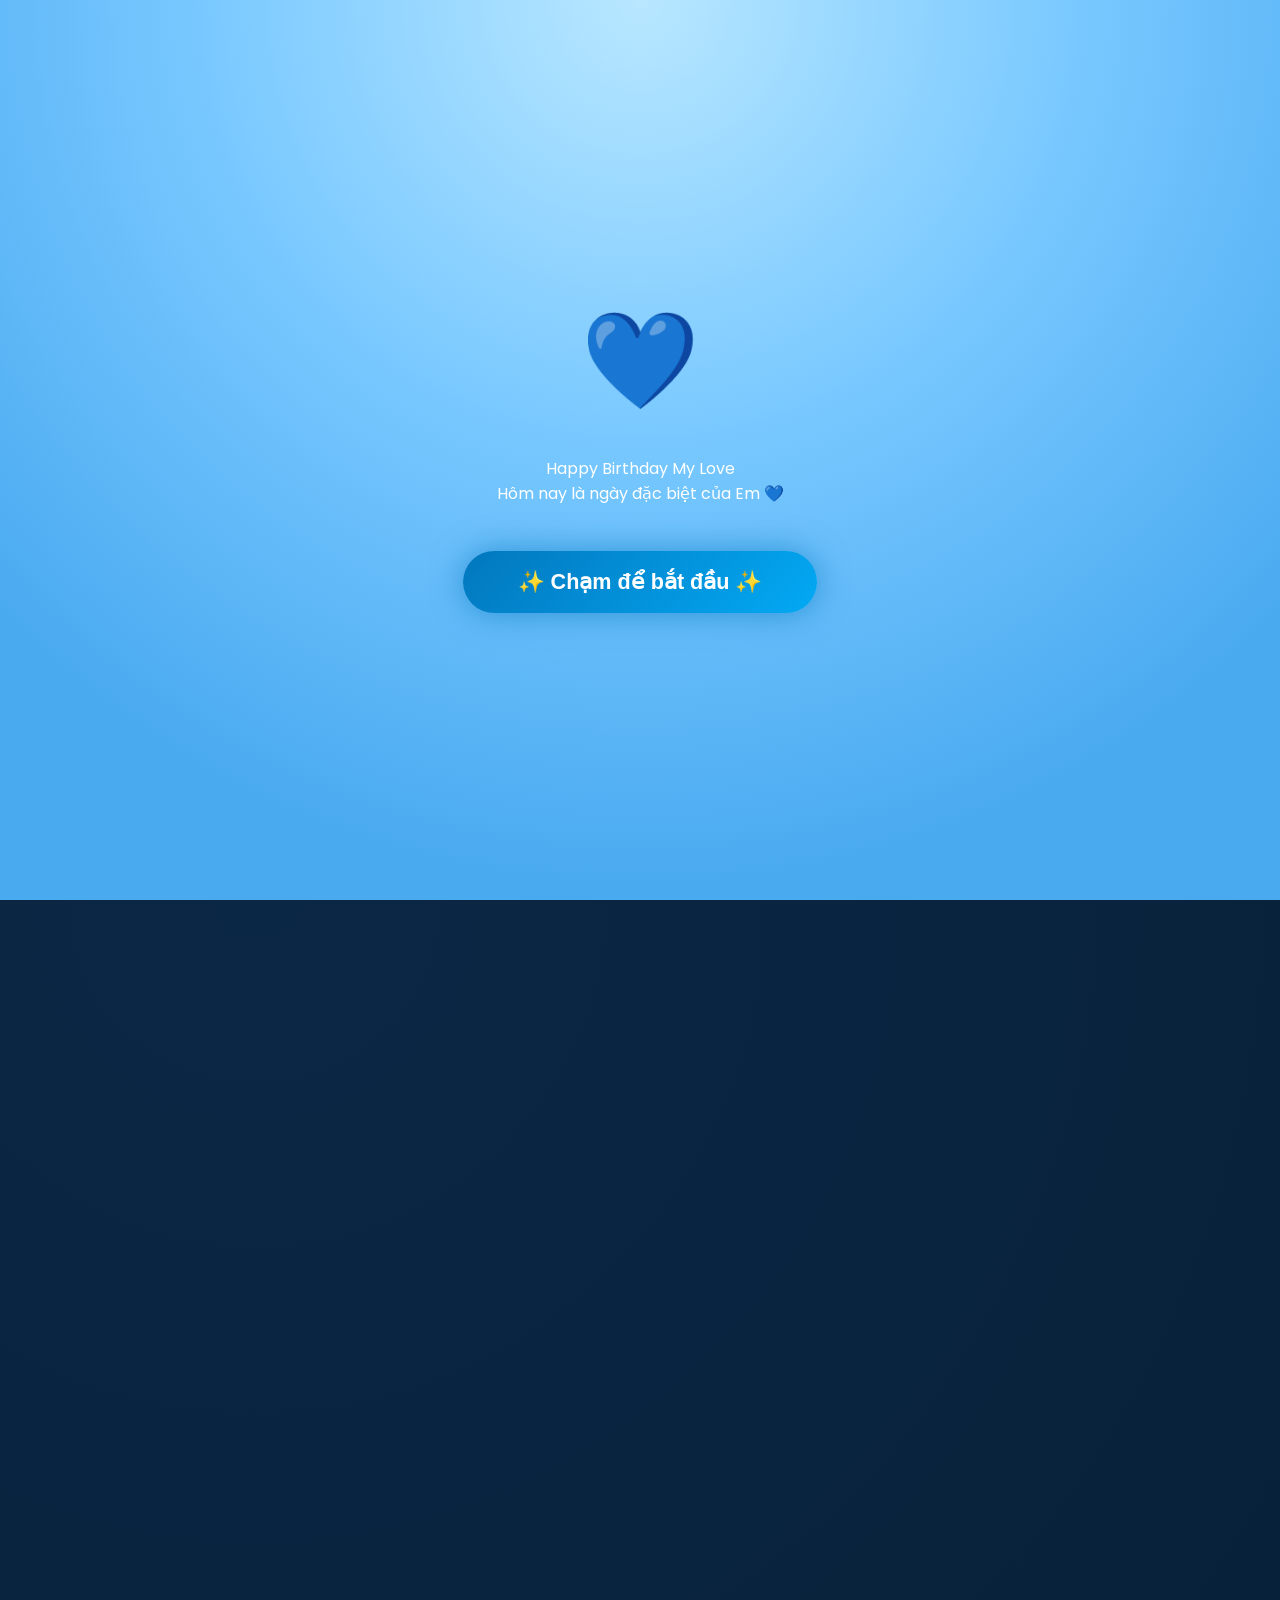
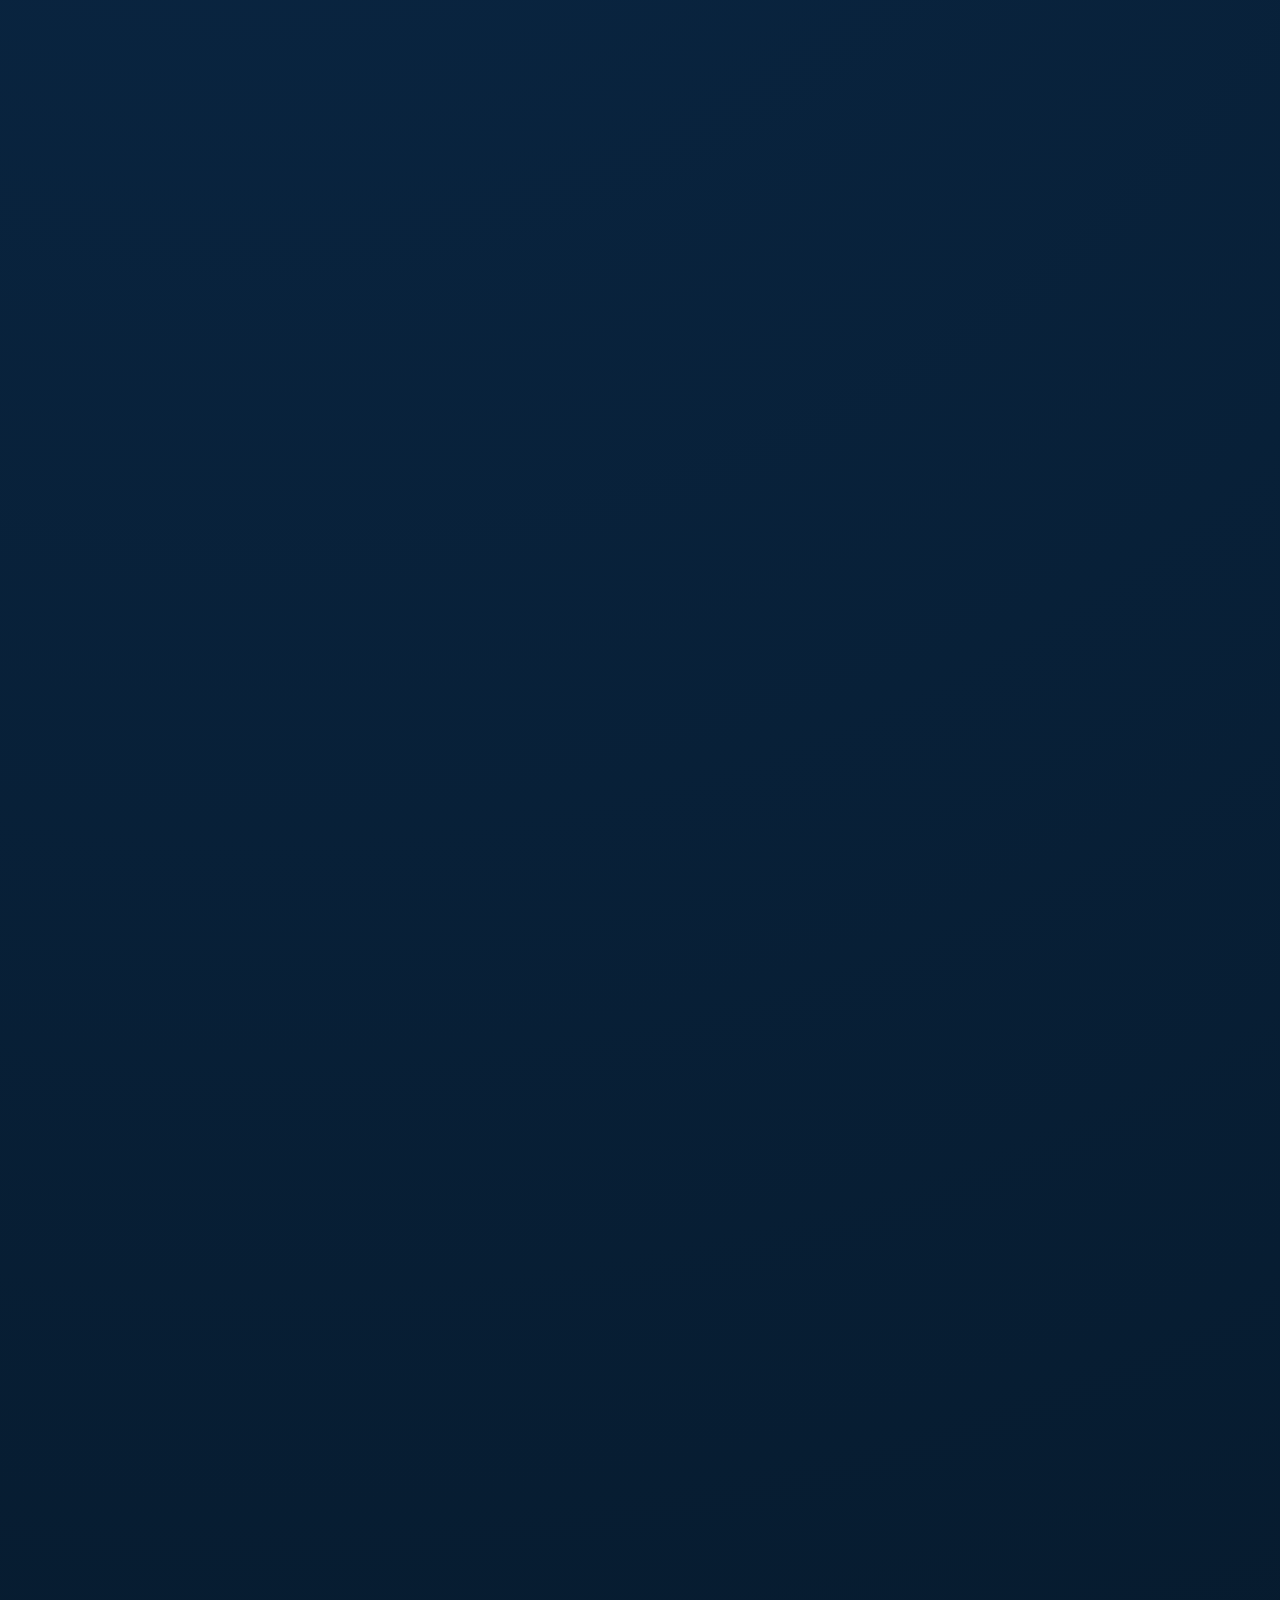
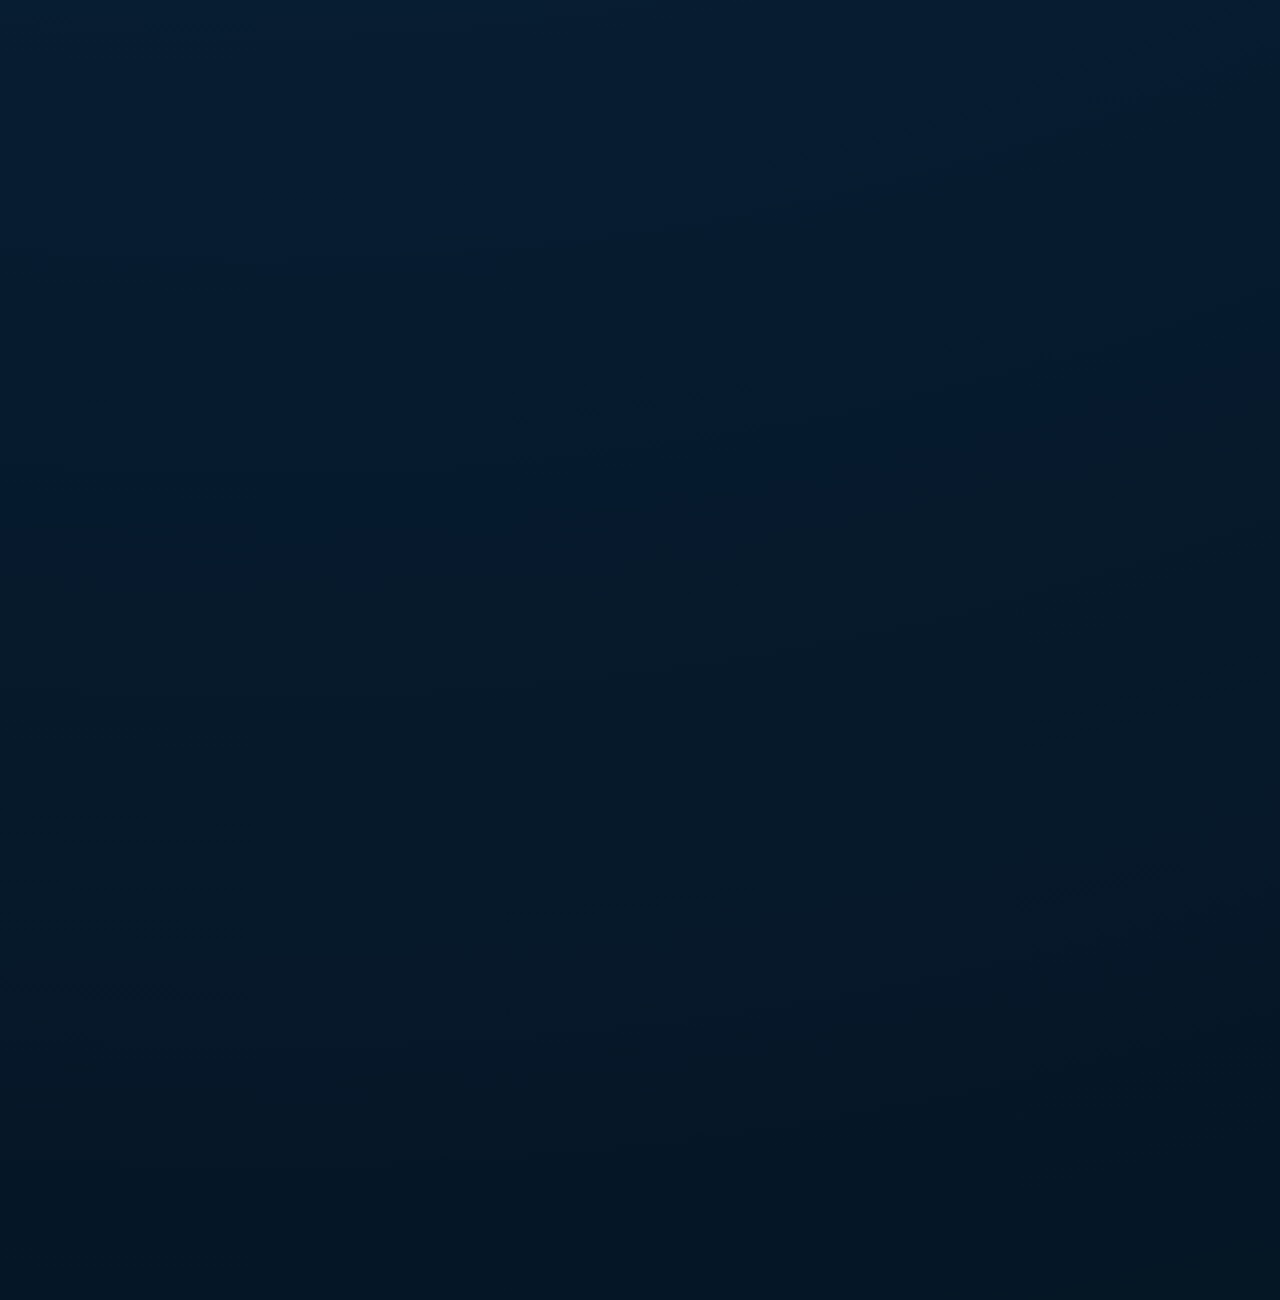
==== index.html @ 9cd71870 "test" ====
<!DOCTYPE html>
<html lang="vi">
<head>
    <meta charset="UTF-8" />
    <meta name="viewport" content="width=device-width, initial-scale=1.0" />
    <title>Happy Birthday My Love 💙</title>

    <!-- FONT -->
    <link href="https://fonts.googleapis.com/css2?family=Playfair+Display:wght@600;700&family=Poppins:wght@300;400;600&display=swap" rel="stylesheet">

    <!-- CSS -->
    <link rel="stylesheet" href="style.css" />

</head>
<body>

    <!-- HEART RAIN ANIMATION -->
    <div class="heart-rain"></div>

    <!-- MUSIC -->
    <audio id="bgMusic" loop>
        <source src="media/vid.mp4" type="audio/mp3">
    </audio>

    <!-- VIDEO POPUP -->
    <div id="videoPopup" class="video-popup hidden">
        <div class="popup-content scale-in">
            <span class="close-btn" onclick="closeVideo()">✖</span>
            <video id="popupVideo" controls class="popup-video">
                <source src="media/vid.mp4" type="video/mp4">
            </video>
        </div>
    </div>

    <!-- INTRO SCREEN -->
    <div id="intro" class="intro-container">

        <div class="intro-stars"></div>

        <div class="intro-heart floating">💙</div>

        <div class="intro-title neon">
            Happy Birthday  
            <span>My Love</span>
        </div>

        <div class="intro-subtitle fade-in-late">
    Hôm nay là ngày đặc biệt của Em 💙
</div>

        <button class="start-btn glow-big" onclick="startExperience()">
            ✨ Chạm để bắt đầu ✨
        </button>
    </div>

    <!-- MAIN CONTENT -->
    <div id="main-content" class="hidden">

        <!-- LETTER SECTION -->
        <section id="letter-section" class="section">
            <h2 class="section-title underline">💌 Lời gửi đến Em 💌</h2>

            <p class="section-desc">
                Một món quà nhỏ xíu… nhưng chứa đầy yêu thương dành cho em 💙
            </p>

            <div class="envelope-container" onclick="openEnvelope()">
                <div class="envelope-3d bounce" id="envelope">
                    <div class="envelope-body">
                        <div class="envelope-flap"></div>
                        <div class="letter-paper">
                            <div class="letter-heart">💕</div>
                            <div class="letter-text">
                                <strong>Em yêu của anh,</strong><br><br>
                                Em là món quà tuyệt vời nhất của cuộc đời anh.<br>
                                Chúc em một ngày sinh nhật ngọt ngào,<br>
                                tràn ngập hạnh phúc và những điều đẹp nhất.<br>
                                Chúc em đắc tài, đắc lộc, đắc bình an.<br><br>
                                <em>Mãi yêu em,</em><br>
                                <strong>Anh 💙</strong>
                            </div>
                        </div>
                    </div>
                </div>
                <div class="click-instruction pulse" id="clickInst">
                    👆 Chạm để mở thư 👆
                </div>
            </div>
        </section>

        <!-- PHOTO GALLERY -->
        <section id="gallery-section" class="section">
            <h2 class="section-title underline">💙 Những Khoảnh Khắc Của Chúng Ta 💙</h2>

            <p class="section-desc">Những kỷ niệm đẹp nhất… đều có em ở trong đó 💙</p>

            <div class="gallery-3d">
                <div class="gallery-track">
                    <div class="photo-card pop"><img src="images/1.jpg"></div>
                    <div class="photo-card pop"><img src="images/2.jpg"></div>
                    <div class="photo-card pop"><img src="images/3.jpg"></div>
                    <div class="photo-card pop"><img src="images/4.jpg"></div>
                    <div class="photo-card pop"><img src="images/44.jpg"></div>
                    <div class="photo-card pop"><img src="images/6.jpg"></div>
                    <div class="photo-card pop"><img src="images/7.jpg"></div>
                    <div class="photo-card pop"><img src="images/8.jpg"></div>
                    <div class="photo-card pop"><img src="images/9.jpg"></div>
                    <div class="photo-card pop"><img src="images/10.jpg"></div>
                    <div class="photo-card pop"><img src="images/11.jpg"></div>
                    <div class="photo-card pop"><img src="images/12.jpg"></div>
                    <div class="photo-card pop"><img src="images/13.jpg"></div>
                    <div class="photo-card pop"><img src="images/14.jpg"></div>
                    <div class="photo-card pop"><img src="images/144.jpg"></div>
                    <div class="photo-card pop"><img src="images/16.jpg"></div>
                    <div class="photo-card pop"><img src="images/17.jpg"></div>
                </div>
            </div>
        </section>

        <!-- VIDEO BUTTON -->
        <section id="video-section" class="section">
            <h2 class="section-title underline">🎬 Một Điều Đặc Biệt</h2>

            <p class="section-desc">
                Anh có điều này muốn gửi cho em…
            </p>

            <button class="video-btn glow-big" onclick="openVideo()">
                🎬 Xem Video 🎬
            </button>
        </section>

        <!-- GIFT BOX -->
        <section id="gift-section" class="section">
            <h2 class="section-title underline">🎁 Món Quà Dành Riêng Cho Em 🎁</h2>

            <p class="section-desc">Bấm thử xem điều bất ngờ chờ em là gì nhé 💙</p>

            <div class="gift-box wiggle" id="giftBox" onclick="openGift()">
                <div class="box-lid"></div>
                <div class="box-body"></div>
                <div class="ribbon"></div>
            </div>
            <div class="gift-message fade-in" id="giftMessage">
                🎉 Chúc Em Sinh Nhật Vui Vẻ 💙
            </div>
        </section>

        <!-- FIREWORKS -->
        <section id="fireworks-section" class="section fireworks-padding">
            <canvas id="fireworksCanvas"></canvas>
            <div class="final-message fade-in">
                <h1 class="glow-text">You Are My Everything 💙</h1>
            </div>
        </section>

    </div>

<script src="script.js"></script>

</body>
</html>
---- style.css ----
/* -----------------------------------------------------------
   RESET + BASE
----------------------------------------------------------- */
* {
    margin: 0;
    padding: 0;
    box-sizing: border-box;
}

body {
    background: #061A2D;
    font-family: 'Poppins', sans-serif;
    color: #fff;
    overflow-x: hidden;

    background-image: radial-gradient(circle at 20% 20%, #0a2745, #051625);
}

/* Glow lung linh */
.glow {
    animation: glowPulse 3s infinite alternate;
}
@keyframes glowPulse {
    0% { filter: drop-shadow(0 0 8px #4FC3F7); }
    100% { filter: drop-shadow(0 0 30px #E3F2FD); }
}

/* -----------------------------------------------------------
   INTRO SECTION
----------------------------------------------------------- */
.intro-container {
    position: fixed;
    inset: 0;

    background: radial-gradient(circle at top, #b8e7ff, #78c8ff, #4aaaf0 80%);
    display: flex;
    flex-direction: column;
    align-items: center;
    justify-content: center;

    z-index: 9999;

    transition: opacity 1.3s ease, transform 1s ease;
}
.intro-container.hidden {
    opacity: 0;
    transform: scale(1.12);
    pointer-events: none;
}

/* Icon trái tim bay nhịp mạnh hơn */
.intro-heart {
    font-size: 95px;
    animation: heartBeat 2.5s infinite ease-in-out;
    margin-bottom: 25px;
}
@keyframes heartBeat {
    0%,100% { transform: scale(1); filter: drop-shadow(0 0 10px #0288d1); }
    50% { transform: scale(1.3); filter: drop-shadow(0 0 30px #81d4fa); }
}

/* Text cao cấp + bóng mềm */
.intro-text {
    font-family: 'Playfair Display', serif;
    font-size: 3.8em;
    color: #004d7a;
    text-align: center;

    text-shadow: 0 0 25px rgba(255,255,255,0.8);
    animation: fadeInUp 1.8s ease both;
}
.intro-text span {
    font-size: 1.35em;
}

/* Nút bắt đầu nâng cấp */
.start-btn {
    margin-top: 45px;
    padding: 18px 55px;
    font-size: 1.35em;
    font-weight: 600;

    border: none;
    border-radius: 50px;
    color: #fff;

    background: linear-gradient(135deg, #0277BD, #03A9F4);
    cursor: pointer;

    box-shadow: 0 0 32px rgba(2,119,189,0.6);
    transition: transform 0.35s ease, box-shadow 0.3s ease;
}
.start-btn:hover {
    transform: scale(1.15);
    box-shadow: 0 0 50px rgba(3,169,244,0.9);
}

/* Fade In Up */
@keyframes fadeInUp {
    from { opacity: 0; transform: translateY(35px); }
    to { opacity: 1; transform: translateY(0); }
}

/* Main content fade */
#main-content {
    opacity: 0;
    transition: opacity 1.4s ease;
}
#main-content.show {
    opacity: 1;
}

/* -----------------------------------------------------------
   SECTION
----------------------------------------------------------- */
.section {
    min-height: 100vh;
    padding: 90px 25px;

    display: flex;
    flex-direction: column;
    align-items: center;
    justify-content: center;

    position: relative;
}

/* Title đẹp hơn */
.section-title {
    font-size: 3em;
    font-family: 'Playfair Display', serif;
    margin-bottom: 50px;
    text-align: center;

    color: #ffffff;
    text-shadow: 0 0 22px rgba(187, 222, 251, 0.9),
                 0 0 45px rgba(144, 202, 249, 0.7);
}

/* -----------------------------------------------------------
   LETTER SECTION — nâng cấp 3D + bóng đổ
----------------------------------------------------------- */
#letter-section {
    background: linear-gradient(180deg,#B4E4FF,#89CFF0,#5DB3E8);
}

/* Container 3D */
.envelope-container {
    perspective: 2000px;
}

/* Hiệu ứng phong bì sang trọng */
.envelope-3d {
    width: 380px;
    height: 260px;

    position: relative;
    transform-style: preserve-3d;

    animation: floatUp 3.3s infinite ease-in-out;
    transition: transform 0.7s ease, filter .4s ease;
}
.envelope-3d:hover {
    transform: scale(1.07);
    filter: drop-shadow(0 0 40px #E1F5FE);
}

@keyframes floatUp {
    0%,100% { transform: translateY(0); }
    50% { transform: translateY(-22px); }
}

/* Phong thư nâng cấp ánh sáng */
.envelope-body {
    width: 100%;
    height: 100%;
    border-radius: 14px;

    background: linear-gradient(135deg, #039BE5, #0277BD);

    box-shadow: 0 22px 55px rgba(2,119,189,0.5),
                inset 0 0 25px rgba(255,255,255,0.25);
    position: relative;
    overflow: hidden;
}

/* Nắp thư */
.envelope-flap {
    width: 100%;
    height: 48%;
    background: linear-gradient(135deg,#01579B,#0277BD);

    clip-path: polygon(50% 0%, 100% 100%, 0% 100%);

    transform-origin: top;
    transition: transform 1.2s ease;
}

.envelope-3d.open .envelope-flap {
    transform: rotateX(-160deg);
}

/* Giấy thư trượt lên mượt hơn */
.letter-paper {
    width: 90%;
    background: white;
    border-radius: 14px;

    padding: 28px;

    position: absolute;
    top: 65%;
    left: 50%;
    transform: translateX(-50%) translateY(0);

    opacity: 0;

    box-shadow: 0 20px 55px rgba(0,0,0,0.25);

    transition: transform 1.35s ease, opacity 1.35s ease;
}

.envelope-3d.open .letter-paper {
    transform: translateX(-50%) translateY(-230px);
    opacity: 1;
}

/* Tim trong thư */
.letter-heart {
    font-size: 3em;
    text-align: center;
    animation: heartbeat 1.4s infinite;
}
@keyframes heartbeat {
    0%,100% { transform: scale(1); }
    40% { transform: scale(1.3); }
}

/* Text thư */
.letter-text {
    margin-top: 12px;
    font-size: 1.2em;
    color: #0277BD;
    text-align: center;

    line-height: 1.75;

    opacity: 0;
    animation: fadeText 1.1s ease forwards;
    animation-delay: 1.4s;
}

@keyframes fadeText {
    from { opacity: 0; transform: translateY(10px); }
    to { opacity: 1; transform: translateY(0); }
}

/* Chỉ dẫn nhấp */
.click-instruction {
    margin-top: 25px;
    font-size: 1.15em;
    color: #01579B;

    animation: bounce 2s infinite;
}

@keyframes bounce {
    0%,100% { transform: translateY(0); }
    50% { transform: translateY(-14px); }
}

/* -----------------------------------------------------------
   GALLERY SECTION
----------------------------------------------------------- */
#gallery-section {
    background: linear-gradient(180deg, #89CFF0, #0277BD);
}

/* Lưới hình 3D nâng cấp */
.gallery-3d {
    width: 95%;
    max-width: 1200px;

    display: grid;
    grid-template-columns: repeat(auto-fit, minmax(220px, 1fr));
    gap: 28px;
}

.photo-card {
    border-radius: 18px;
    overflow: hidden;

    transform: scale(1);
    transition: transform .4s ease, filter .4s ease;
    box-shadow: 0 10px 35px rgba(3,169,244,0.45);

    position: relative;
}

/* Ánh sáng trên ảnh */
.photo-card::after {
    content: "";
    position: absolute;
    inset: 0;
    background: linear-gradient(135deg, transparent, rgba(255,255,255,0.15));
    opacity: 0;
    transition: 0.4s;
}

.photo-card:hover::after {
    opacity: 1;
}

.photo-card:hover {
    transform: scale(1.12);
    filter: brightness(1.17);
}

.photo-card img {
    width: 100%;
    height: 100%;
    object-fit: cover;
}

/* -----------------------------------------------------------
   VIDEO BUTTON
----------------------------------------------------------- */
.video-btn {
    padding: 20px 55px;
    font-size: 1.45em;
    border: none;
    border-radius: 50px;

    background: linear-gradient(135deg,#01579B,#0288D1);
    color: #fff;

    cursor: pointer;

    box-shadow: 0 0 28px rgba(2,119,189,0.5);
    transition: transform 0.35s ease, box-shadow .3s ease;
}

.video-btn:hover {
    transform: scale(1.12);
    box-shadow: 0 0 45px rgba(3,169,244,0.85);
}

/* -----------------------------------------------------------
   VIDEO POPUP
----------------------------------------------------------- */
.video-popup {
    position: fixed;
    inset: 0;

    background: rgba(0,0,0,0.78);

    display: flex;
    align-items: center;
    justify-content: center;

    z-index: 2000;
    transition: opacity 0.4s ease;
}

.video-popup.hidden {
    opacity: 0;
    pointer-events: none;
}

.popup-content {
    position: relative;
}

.popup-video {
    width: 90vw;
    max-width: 650px;

    border-radius: 22px;
    box-shadow: 0 0 35px rgba(79,195,247,0.9);
}

.close-btn {
    position: absolute;
    top: -40px;
    right: 0;

    font-size: 38px;
    cursor: pointer;
}

/* -----------------------------------------------------------
   GIFT SECTION
----------------------------------------------------------- */
#gift-section {
    background: linear-gradient(180deg, #01579B, #0288D1);
}

/* Hộp quà 3D lung linh */
.gift-box {
    width: 330px;
    height: 330px;

    position: relative;
    cursor: pointer;

    transform-style: preserve-3d;
    transition: transform 0.5s ease, filter .4s ease;
}

.gift-box:hover {
    transform: scale(1.1) rotateY(8deg);
    filter: drop-shadow(0 0 45px #E1F5FE);
}

/* Thân hộp */
.box-body {
    width: 100%;
    height: 70%;

    background: linear-gradient(135deg,#0288D1,#81D4FA);
    border-radius: 14px;

    position: absolute;
    bottom: 0;

    box-shadow: 0 20px 50px rgba(2,119,189,0.4);
}

/* Nắp hộp */
.box-lid {
    width: 100%;
    height: 33%;
    background: linear-gradient(135deg,#0277BD,#01579B);

    border-radius: 14px;
    position: absolute;
    top: 0;

    transition: transform 1s ease, top 1s ease;
}

/* Khi mở */
.gift-box.opened .box-lid {
    transform: rotateX(-115deg);
    top: -130px;
}

/* Text quà */
.gift-message {
    margin-top: 30px;
    font-size: 1.7em;

    text-shadow: 0 0 25px #BBDEFB;

    opacity: 0;
    transform: translateY(18px);
    transition: opacity 1s ease, transform 1s ease;
}

.gift-message.show {
    opacity: 1;
    transform: translateY(0);
}

/* -----------------------------------------------------------
   FIREWORKS SECTION
----------------------------------------------------------- */
#fireworks-section {
    background: linear-gradient(180deg,#0d47a1,#01579b);
    position: relative;
}

#fireworksCanvas {
    position: absolute;
    inset: 0;
    width: 100%;
    height: 100%;
    z-index: 1;
}

.final-message {
    position: relative;
    z-index: 10;
    text-align: center;
}

.final-message h1 {
    font-family: 'Playfair Display', serif;
    font-size: 4em;

    text-shadow: 0 0 50px rgba(144,202,249,1);
    animation: fadeInUp 2s ease forwards;
}

/* -----------------------------------------------------------
   RESPONSIVE
----------------------------------------------------------- */
@media (max-width: 768px) {
    .intro-text { font-size: 2.8em; }
    .envelope-3d { width: 320px; height: 220px; }
    .final-message h1 { font-size: 3em; }
    .video-btn { padding: 16px 40px; }
}

@media (max-width: 480px) {
    .intro-text { font-size: 2.2em; }
    .start-btn { padding: 15px 35px; font-size: 1em; }
    .envelope-3d { width: 260px; height: 180px; }
    .video-btn { padding: 14px 30px; font-size: 1.1em; }
}
.gallery-3d {
    display: flex;
    gap: 25px;
    overflow: hidden;      /* ẩn phần thừa */
    width: 95%;
    max-width: 1200px;
    position: relative;
}

/* Cho các ảnh tự động trượt */
.gallery-track {
    display: flex;
    gap: 25px;
    will-change: transform;
}
.photo-card {
    width: 220px;   /* bạn có thể tăng lên 250px, 280px tùy ý */
    height: 260px;  /* tăng chiều cao ảnh nếu muốn */
    border-radius: 15px;
    overflow: hidden;
    transform: scale(1);
    transition: transform .4s ease, filter .4s ease;
    box-shadow: 0 8px 30px rgba(3,169,244,0.45);
}

.photo-card img {
    width: 100%;
    height: 100%;
    object-fit: cover;
}
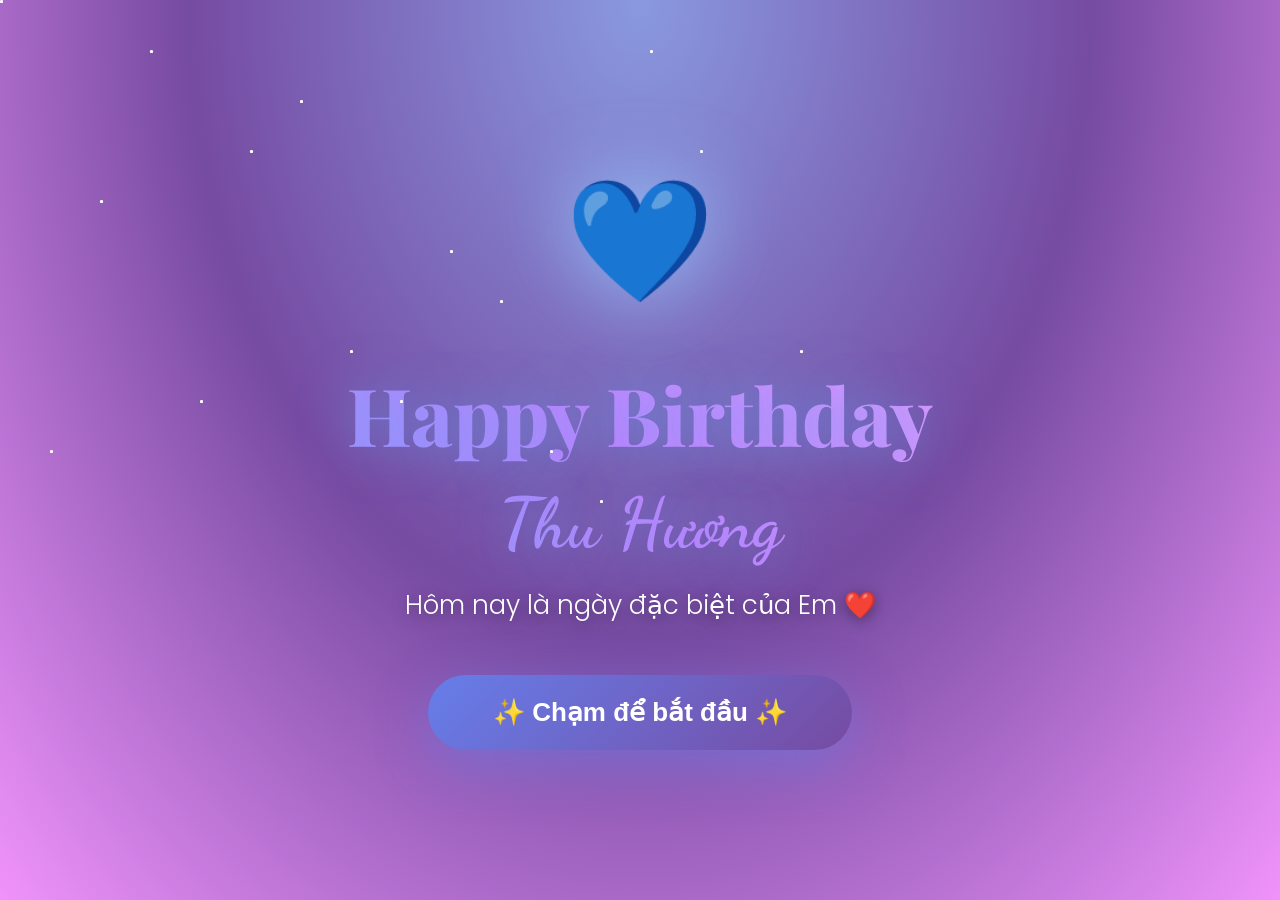
==== commit 8806f765: "fix" ====
--- a/index.html
+++ b/index.html
@@ -3,14 +3,9 @@
 <head>
     <meta charset="UTF-8" />
     <meta name="viewport" content="width=device-width, initial-scale=1.0" />
-    <title>Happy Birthday My Love 💙</title>
-
-    <!-- FONT -->
-    <link href="https://fonts.googleapis.com/css2?family=Playfair+Display:wght@600;700&family=Poppins:wght@300;400;600&display=swap" rel="stylesheet">
-
-    <!-- CSS -->
+    <title>HappyBirthday Thu Hương ❤️</title>
+    <link href="https://fonts.googleapis.com/css2?family=Playfair+Display:wght@600;700&family=Poppins:wght@300;400;600&family=Dancing+Script:wght@700&display=swap" rel="stylesheet">
     <link rel="stylesheet" href="style.css" />
-
 </head>
 <body>
 
@@ -27,27 +22,22 @@
         <div class="popup-content scale-in">
             <span class="close-btn" onclick="closeVideo()">✖</span>
             <video id="popupVideo" controls class="popup-video">
-                <source src="media/vid.mp4" type="video/mp4">
+                <source src="media/vid1.mp4" type="video/mp4">
             </video>
         </div>
     </div>
 
     <!-- INTRO SCREEN -->
     <div id="intro" class="intro-container">
-
         <div class="intro-stars"></div>
-
         <div class="intro-heart floating">💙</div>
-
         <div class="intro-title neon">
             Happy Birthday  
-            <span>My Love</span>
+            <span>Thu Hương</span>
         </div>
-
         <div class="intro-subtitle fade-in-late">
-    Hôm nay là ngày đặc biệt của Em 💙
-</div>
-
+            Hôm nay là ngày đặc biệt của Em ❤️
+        </div>
         <button class="start-btn glow-big" onclick="startExperience()">
             ✨ Chạm để bắt đầu ✨
         </button>
@@ -58,12 +48,10 @@
 
         <!-- LETTER SECTION -->
         <section id="letter-section" class="section">
-            <h2 class="section-title underline">💌 Lời gửi đến Em 💌</h2>
-
+            <h2 class="section-title gradient-text">💌 Lời gửi đến Em 💌</h2>
             <p class="section-desc">
                 Một món quà nhỏ xíu… nhưng chứa đầy yêu thương dành cho em 💙
             </p>
-
             <div class="envelope-container" onclick="openEnvelope()">
                 <div class="envelope-3d bounce" id="envelope">
                     <div class="envelope-body">
@@ -71,14 +59,22 @@
                         <div class="letter-paper">
                             <div class="letter-heart">💕</div>
                             <div class="letter-text">
-                                <strong>Em yêu của anh,</strong><br><br>
-                                Em là món quà tuyệt vời nhất của cuộc đời anh.<br>
-                                Chúc em một ngày sinh nhật ngọt ngào,<br>
-                                tràn ngập hạnh phúc và những điều đẹp nhất.<br>
-                                Chúc em đắc tài, đắc lộc, đắc bình an.<br><br>
-                                <em>Mãi yêu em,</em><br>
-                                <strong>Anh 💙</strong>
-                            </div>
+    <strong>Em yêu của anh,</strong><br><br>
+Em là món quà tuyệt vời nhất của cuộc đời anh ❤️<br>
+Mỗi ngày bên em đều tràn ngập niềm vui và hạnh phúc 💖<br>
+Hôm nay, ngày đặc biệt của em, anh chúc em mọi điều tốt đẹp nhất 🌹<br>
+Chúc em luôn cười tươi, tràn đầy năng lượng và may mắn trong cuộc sống 🍀<br>
+Chúc em sức khỏe, hạnh phúc và thành công trong mọi việc 💎<br>
+Mong rằng những ước mơ của em sẽ trở thành hiện thực ✨<br><br>
+Anh muốn em biết rằng, dù có chuyện gì xảy ra, anh luôn ở bên và yêu em vô điều kiện 💙<br>
+Mãi mãi là người luôn chăm sóc, bảo vệ và cùng em vượt qua mọi khó khăn ❤️<br>
+Đừng ngại ngần nói với anh, anh sẽ luôn cùng em vượt qua mọi thử thách 🌟<br><br>
+
+<em>Mãi yêu em,</em><br>
+<strong>Anh 💖</strong>
+
+</div>
+
                         </div>
                     </div>
                 </div>
@@ -90,73 +86,74 @@
 
         <!-- PHOTO GALLERY -->
         <section id="gallery-section" class="section">
-            <h2 class="section-title underline">💙 Những Khoảnh Khắc Của Chúng Ta 💙</h2>
-
+            <h2 class="section-title gradient-text">💙 Những Khoảnh Khắc Của Chúng Ta 💙</h2>
             <p class="section-desc">Những kỷ niệm đẹp nhất… đều có em ở trong đó 💙</p>
-
             <div class="gallery-3d">
                 <div class="gallery-track">
-                    <div class="photo-card pop"><img src="images/1.jpg"></div>
-                    <div class="photo-card pop"><img src="images/2.jpg"></div>
-                    <div class="photo-card pop"><img src="images/3.jpg"></div>
-                    <div class="photo-card pop"><img src="images/4.jpg"></div>
-                    <div class="photo-card pop"><img src="images/44.jpg"></div>
-                    <div class="photo-card pop"><img src="images/6.jpg"></div>
-                    <div class="photo-card pop"><img src="images/7.jpg"></div>
-                    <div class="photo-card pop"><img src="images/8.jpg"></div>
-                    <div class="photo-card pop"><img src="images/9.jpg"></div>
-                    <div class="photo-card pop"><img src="images/10.jpg"></div>
-                    <div class="photo-card pop"><img src="images/11.jpg"></div>
-                    <div class="photo-card pop"><img src="images/12.jpg"></div>
-                    <div class="photo-card pop"><img src="images/13.jpg"></div>
-                    <div class="photo-card pop"><img src="images/14.jpg"></div>
-                    <div class="photo-card pop"><img src="images/144.jpg"></div>
-                    <div class="photo-card pop"><img src="images/16.jpg"></div>
-                    <div class="photo-card pop"><img src="images/17.jpg"></div>
+                    <div class="photo-card pop"><img src="images/1.jpg" alt="Memory 1"></div>
+                    <div class="photo-card pop"><img src="images/2.jpg" alt="Memory 2"></div>
+                    <div class="photo-card pop"><img src="images/3.jpg" alt="Memory 3"></div>
+                    <div class="photo-card pop"><img src="images/4.jpg" alt="Memory 4"></div>
+                    <div class="photo-card pop"><img src="images/44.jpg" alt="Memory 5"></div>
+                    <div class="photo-card pop"><img src="images/6.jpg" alt="Memory 6"></div>
+                    <div class="photo-card pop"><img src="images/7.jpg" alt="Memory 7"></div>
+                    <div class="photo-card pop"><img src="images/8.jpg" alt="Memory 8"></div>
+                    <div class="photo-card pop"><img src="images/9.jpg" alt="Memory 9"></div>
+                    <div class="photo-card pop"><img src="images/10.jpg" alt="Memory 10"></div>
+                    <div class="photo-card pop"><img src="images/11.jpg" alt="Memory 11"></div>
+                    <div class="photo-card pop"><img src="images/12.jpg" alt="Memory 12"></div>
+                    <div class="photo-card pop"><img src="images/13.jpg" alt="Memory 13"></div>
+                    <div class="photo-card pop"><img src="images/14.jpg" alt="Memory 14"></div>
+                    <div class="photo-card pop"><img src="images/144.jpg" alt="Memory 15"></div>
+                    <div class="photo-card pop"><img src="images/16.jpg" alt="Memory 16"></div>
+                    <div class="photo-card pop"><img src="images/17.jpg" alt="Memory 17"></div>
                 </div>
             </div>
         </section>
 
         <!-- VIDEO BUTTON -->
         <section id="video-section" class="section">
-            <h2 class="section-title underline">🎬 Một Điều Đặc Biệt</h2>
-
+            <h2 class="section-title gradient-text">🎬 Một Điều Đặc Biệt</h2>
             <p class="section-desc">
                 Anh có điều này muốn gửi cho em…
             </p>
-
             <button class="video-btn glow-big" onclick="openVideo()">
-                🎬 Xem Video 🎬
+                Xem Video
             </button>
         </section>
 
         <!-- GIFT BOX -->
         <section id="gift-section" class="section">
-            <h2 class="section-title underline">🎁 Món Quà Dành Riêng Cho Em 🎁</h2>
-
+            <h2 class="section-title gradient-text">🎁 Món Quà Dành Riêng Cho Em 🎁</h2>
             <p class="section-desc">Bấm thử xem điều bất ngờ chờ em là gì nhé 💙</p>
-
             <div class="gift-box wiggle" id="giftBox" onclick="openGift()">
                 <div class="box-lid"></div>
                 <div class="box-body"></div>
                 <div class="ribbon"></div>
             </div>
-            <div class="gift-message fade-in" id="giftMessage">
-                🎉 Chúc Em Sinh Nhật Vui Vẻ 💙
-            </div>
+            <<div class="gift-message fade-in" id="giftMessage">
+    🎉 Chúc Em Sinh Nhật Vui Vẻ ❤️<br>
+    💌Mong mọi điều tốt đẹp nhất sẽ đến với em hôm nay và mãi về sau.<br>
+     Hy vọng nụ cười và hạnh phúc luôn tràn ngập trong cuộc sống của em.<br>
+     Cảm ơn em đã luôn ở bên anh những lúc anh khó khăn nhất.<br>
+     Sự yêu thương và kiên nhẫn của em là món quà vô giá đối với anh.<br>
+    ❤️ Mãi yêu em 
+</div>
+
+
         </section>
 
         <!-- FIREWORKS -->
         <section id="fireworks-section" class="section fireworks-padding">
             <canvas id="fireworksCanvas"></canvas>
             <div class="final-message fade-in">
-                <h1 class="glow-text">You Are My Everything 💙</h1>
+                <h1 class="glow-text">ANH YÊU EM ❤️</h1>
             </div>
         </section>
 
     </div>
 
-<script src="script.js"></script>
+    <script src="script.js"></script>
 
 </body>
-</html>
+</html>
--- a/style.css
+++ b/style.css
@@ -8,341 +8,522 @@
 }
 
 body {
-    background: #061A2D;
+    background: linear-gradient(135deg, #a8edea 0%, #fed6e3 50%, #ffe29f 100%);
     font-family: 'Poppins', sans-serif;
-    color: #fff;
+    color: #ffffff; /* chữ tối hơn để nổi trên nền pastel */
     overflow-x: hidden;
-
-    background-image: radial-gradient(circle at 20% 20%, #0a2745, #051625);
-}
-
-/* Glow lung linh */
-.glow {
-    animation: glowPulse 3s infinite alternate;
-}
-@keyframes glowPulse {
-    0% { filter: drop-shadow(0 0 8px #4FC3F7); }
-    100% { filter: drop-shadow(0 0 30px #E3F2FD); }
-}
-
-/* -----------------------------------------------------------
-   INTRO SECTION
+    position: relative;
+}
+
+
+/* -----------------------------------------------------------
+   HEART RAIN ANIMATION
+----------------------------------------------------------- */
+.heart-rain {
+    position: fixed;
+    top: 0;
+    left: 0;
+    width: 100%;
+    height: 100%;
+    pointer-events: none;
+    z-index: 1;
+    overflow: hidden;
+}
+
+.heart {
+    position: absolute;
+    font-size: 20px;
+    opacity: 0;
+    animation: heartFall linear infinite;
+    filter: drop-shadow(0 0 5px rgba(147, 197, 253, 0.6));
+}
+
+@keyframes heartFall {
+    0% {
+        top: -10%;
+        opacity: 0;
+        transform: rotate(0deg);
+    }
+    10% {
+        opacity: 1;
+    }
+    90% {
+        opacity: 0.8;
+    }
+    100% {
+        top: 110%;
+        opacity: 0;
+        transform: rotate(360deg);
+    }
+}
+
+/* -----------------------------------------------------------
+   INTRO SECTION - Màn hình chào
 ----------------------------------------------------------- */
 .intro-container {
     position: fixed;
     inset: 0;
-
-    background: radial-gradient(circle at top, #b8e7ff, #78c8ff, #4aaaf0 80%);
+    background: radial-gradient(ellipse at top, #8999e0 0%, #764ba2 50%, #f093fb 100%);
     display: flex;
     flex-direction: column;
     align-items: center;
     justify-content: center;
-
     z-index: 9999;
-
-    transition: opacity 1.3s ease, transform 1s ease;
-}
+    transition: opacity 1.5s ease, transform 1.2s ease;
+}
+
 .intro-container.hidden {
     opacity: 0;
-    transform: scale(1.12);
+    transform: scale(1.15);
     pointer-events: none;
 }
 
-/* Icon trái tim bay nhịp mạnh hơn */
+/* Sao lấp lánh */
+.intro-stars {
+    position: absolute;
+    top: 0;
+    left: 0;
+    width: 100%;
+    height: 100%;
+    background: transparent;
+    overflow: hidden;
+}
+
+.intro-stars::before,
+.intro-stars::after {
+    content: '';
+    position: absolute;
+    width: 3px;
+    height: 3px;
+    background: white;
+    border-radius: 50%;
+    box-shadow: 
+        100px 200px white, 300px 100px white, 500px 300px white,
+        700px 150px white, 200px 400px white, 600px 500px white,
+        150px 50px white, 450px 250px white, 550px 450px white,
+        800px 350px white, 250px 150px white, 350px 350px white,
+        50px 450px white, 650px 50px white, 400px 400px white;
+    animation: starTwinkle 4s infinite;
+}
+
+@keyframes starTwinkle {
+    0%, 100% { opacity: 1; transform: scale(1); }
+    50% { opacity: 0.3; transform: scale(0.8); }
+}
+
+/* Trái tim bay */
 .intro-heart {
-    font-size: 95px;
-    animation: heartBeat 2.5s infinite ease-in-out;
-    margin-bottom: 25px;
-}
-@keyframes heartBeat {
-    0%,100% { transform: scale(1); filter: drop-shadow(0 0 10px #0288d1); }
-    50% { transform: scale(1.3); filter: drop-shadow(0 0 30px #81d4fa); }
-}
-
-/* Text cao cấp + bóng mềm */
-.intro-text {
+    font-size: 120px;
+    animation: heartFloat 3s ease-in-out infinite, heartPulse 2s ease-in-out infinite;
+    margin-bottom: 30px;
+    filter: drop-shadow(0 0 40px rgba(147, 197, 253, 0.9));
+}
+
+@keyframes heartFloat {
+    0%, 100% { transform: translateY(0) rotate(0deg); }
+    50% { transform: translateY(-25px) rotate(5deg); }
+}
+
+@keyframes heartPulse {
+    0%, 100% { transform: scale(1); }
+    50% { transform: scale(1.15); }
+}
+
+/* Tiêu đề intro */
+.intro-title {
     font-family: 'Playfair Display', serif;
-    font-size: 3.8em;
-    color: #004d7a;
+    font-size: 80px;
+    font-weight: 800;
     text-align: center;
-
-    text-shadow: 0 0 25px rgba(255,255,255,0.8);
-    animation: fadeInUp 1.8s ease both;
-}
-.intro-text span {
-    font-size: 1.35em;
-}
-
-/* Nút bắt đầu nâng cấp */
+    margin-bottom: 20px;
+    background: linear-gradient(45deg, #60a5fa, #c084fc, #f0abfc, #fbbf24);
+    background-size: 300% 300%;
+    -webkit-background-clip: text;
+    background-clip: text;
+    -webkit-text-fill-color: transparent;
+    animation: gradientFlow 5s ease infinite;
+    text-shadow: 0 0 50px rgba(96, 165, 250, 0.6);
+}
+
+.intro-title span {
+    display: block;
+    font-family: 'Dancing Script', cursive;
+    font-size: 70px;
+    margin-top: 15px;
+}
+
+@keyframes gradientFlow {
+    0%, 100% { background-position: 0% 50%; }
+    50% { background-position: 100% 50%; }
+}
+
+.intro-subtitle {
+    font-size: 26px;
+    font-weight: 300;
+    margin-bottom: 50px;
+    opacity: 0;
+    animation: fadeInUp 1.5s ease 0.5s forwards;
+    text-shadow: 0 3px 15px rgba(0, 0, 0, 0.4);
+}
+
+@keyframes fadeInUp {
+    from { opacity: 0; transform: translateY(30px); }
+    to { opacity: 1; transform: translateY(0); }
+}
+
+/* Nút bắt đầu */
 .start-btn {
-    margin-top: 45px;
-    padding: 18px 55px;
-    font-size: 1.35em;
+    padding: 22px 65px;
+    font-size: 26px;
     font-weight: 600;
-
+    background: linear-gradient(135deg, #667eea 0%, #764ba2 100%);
+    color: white;
     border: none;
     border-radius: 50px;
-    color: #fff;
-
-    background: linear-gradient(135deg, #0277BD, #03A9F4);
     cursor: pointer;
-
-    box-shadow: 0 0 32px rgba(2,119,189,0.6);
-    transition: transform 0.35s ease, box-shadow 0.3s ease;
-}
+    transition: all 0.4s ease;
+    box-shadow: 0 15px 50px rgba(102, 126, 234, 0.5);
+    animation: buttonGlow 2.5s infinite;
+    position: relative;
+    overflow: hidden;
+}
+
+.start-btn::before {
+    content: '';
+    position: absolute;
+    top: 50%;
+    left: 50%;
+    width: 0;
+    height: 0;
+    background: rgba(255, 255, 255, 0.3);
+    border-radius: 50%;
+    transform: translate(-50%, -50%);
+    transition: width 0.6s, height 0.6s;
+}
+
+.start-btn:hover::before {
+    width: 300px;
+    height: 300px;
+}
+
+@keyframes buttonGlow {
+    0%, 100% {
+        box-shadow: 0 15px 50px rgba(102, 126, 234, 0.5);
+        transform: scale(1);
+    }
+    50% {
+        box-shadow: 0 20px 70px rgba(102, 126, 234, 0.9);
+        transform: scale(1.05);
+    }
+}
+
 .start-btn:hover {
-    transform: scale(1.15);
-    box-shadow: 0 0 50px rgba(3,169,244,0.9);
-}
-
-/* Fade In Up */
-@keyframes fadeInUp {
-    from { opacity: 0; transform: translateY(35px); }
-    to { opacity: 1; transform: translateY(0); }
-}
-
-/* Main content fade */
+    transform: scale(1.1) translateY(-3px);
+    box-shadow: 0 20px 70px rgba(102, 126, 234, 1);
+}
+
+/* -----------------------------------------------------------
+   MAIN CONTENT
+----------------------------------------------------------- */
+.hidden {
+    display: none !important;
+}
+
 #main-content {
     opacity: 0;
-    transition: opacity 1.4s ease;
-}
+    transition: opacity 1.5s ease;
+    position: relative;
+    z-index: 2;
+}
+
 #main-content.show {
     opacity: 1;
 }
 
 /* -----------------------------------------------------------
-   SECTION
+   SECTIONS
 ----------------------------------------------------------- */
 .section {
     min-height: 100vh;
-    padding: 90px 25px;
-
+    padding: 100px 30px;
     display: flex;
     flex-direction: column;
     align-items: center;
     justify-content: center;
-
-    position: relative;
-}
-
-/* Title đẹp hơn */
+    position: relative;
+    animation: sectionFadeIn 1s ease-out;
+}
+
+@keyframes sectionFadeIn {
+    from { opacity: 0; transform: translateY(50px); }
+    to { opacity: 1; transform: translateY(0); }
+}
+
 .section-title {
-    font-size: 3em;
     font-family: 'Playfair Display', serif;
+    font-size: 56px;
+    font-weight: 700;
+    margin-bottom: 25px;
+    text-align: center;
+    background: linear-gradient(90deg, #60a5fa, #c084fc, #f0abfc);
+    -webkit-background-clip: text;
+    background-clip: text;
+    -webkit-text-fill-color: transparent;
+    position: relative;
+    display: inline-block;
+    animation: titleFloat 3s ease-in-out infinite;
+}
+
+@keyframes titleFloat {
+    0%, 100% { transform: translateY(0); }
+    50% { transform: translateY(-10px); }
+}
+
+.section-desc {
+    font-size: 20px;
+    font-weight: 300;
     margin-bottom: 50px;
+    opacity: 0.95;
+    text-shadow: 0 2px 10px rgba(0, 0, 0, 0.3);
     text-align: center;
-
-    color: #ffffff;
-    text-shadow: 0 0 22px rgba(187, 222, 251, 0.9),
-                 0 0 45px rgba(144, 202, 249, 0.7);
-}
-
-/* -----------------------------------------------------------
-   LETTER SECTION — nâng cấp 3D + bóng đổ
+}
+
+/* -----------------------------------------------------------
+   LETTER SECTION
 ----------------------------------------------------------- */
 #letter-section {
-    background: linear-gradient(180deg,#B4E4FF,#89CFF0,#5DB3E8);
-}
-
-/* Container 3D */
+    background: linear-gradient(180deg, #667eea 0%, #764ba2 100%);
+}
+
 .envelope-container {
     perspective: 2000px;
-}
-
-/* Hiệu ứng phong bì sang trọng */
+    margin: 50px auto;
+}
+
 .envelope-3d {
-    width: 380px;
-    height: 260px;
-
+    width: 400px;
+    height: 280px;
     position: relative;
     transform-style: preserve-3d;
-
-    animation: floatUp 3.3s infinite ease-in-out;
-    transition: transform 0.7s ease, filter .4s ease;
-}
+    cursor: pointer;
+    transition: transform 0.6s ease;
+    animation: envelopeFloat 4s ease-in-out infinite;
+}
+
+@keyframes envelopeFloat {
+    0%, 100% { transform: translateY(0) rotateX(0deg); }
+    50% { transform: translateY(-20px) rotateX(5deg); }
+}
+
 .envelope-3d:hover {
-    transform: scale(1.07);
-    filter: drop-shadow(0 0 40px #E1F5FE);
-}
-
-@keyframes floatUp {
-    0%,100% { transform: translateY(0); }
-    50% { transform: translateY(-22px); }
-}
-
-/* Phong thư nâng cấp ánh sáng */
+    transform: scale(1.1) rotateY(10deg);
+    filter: drop-shadow(0 0 50px rgba(96, 165, 250, 0.8));
+}
+
 .envelope-body {
     width: 100%;
     height: 100%;
-    border-radius: 14px;
-
-    background: linear-gradient(135deg, #039BE5, #0277BD);
-
-    box-shadow: 0 22px 55px rgba(2,119,189,0.5),
-                inset 0 0 25px rgba(255,255,255,0.25);
+    border-radius: 15px;
+    background: linear-gradient(135deg, #3b82f6, #1d4ed8);
+    box-shadow: 0 25px 60px rgba(29, 78, 216, 0.6),
+                inset 0 0 30px rgba(255, 255, 255, 0.2);
     position: relative;
     overflow: hidden;
 }
 
-/* Nắp thư */
 .envelope-flap {
     width: 100%;
-    height: 48%;
-    background: linear-gradient(135deg,#01579B,#0277BD);
-
+    height: 50%;
+    background: linear-gradient(135deg, #1e40af, #1d4ed8);
     clip-path: polygon(50% 0%, 100% 100%, 0% 100%);
-
     transform-origin: top;
-    transition: transform 1.2s ease;
+    transition: transform 1.4s cubic-bezier(0.68, -0.55, 0.265, 1.55);
 }
 
 .envelope-3d.open .envelope-flap {
-    transform: rotateX(-160deg);
-}
-
-/* Giấy thư trượt lên mượt hơn */
+    transform: rotateX(-180deg);
+}
+
 .letter-paper {
-    width: 90%;
-    background: white;
-    border-radius: 14px;
-
-    padding: 28px;
-
+    width: 92%;
+    background: linear-gradient(135deg, #ffffff, #f0f9ff);
+    border-radius: 15px;
+    padding: 35px;
     position: absolute;
     top: 65%;
     left: 50%;
     transform: translateX(-50%) translateY(0);
-
-    opacity: 0;
-
-    box-shadow: 0 20px 55px rgba(0,0,0,0.25);
-
-    transition: transform 1.35s ease, opacity 1.35s ease;
+    opacity: 0;
+    box-shadow: 0 25px 60px rgba(0, 0, 0, 0.3);
+    transition: transform 1.5s cubic-bezier(0.68, -0.55, 0.265, 1.55), 
+                opacity 1.5s ease;
 }
 
 .envelope-3d.open .letter-paper {
-    transform: translateX(-50%) translateY(-230px);
+    transform: translateX(-50%) translateY(-250px);
     opacity: 1;
 }
 
-/* Tim trong thư */
 .letter-heart {
-    font-size: 3em;
+    font-size: 60px;
     text-align: center;
-    animation: heartbeat 1.4s infinite;
-}
-@keyframes heartbeat {
-    0%,100% { transform: scale(1); }
-    40% { transform: scale(1.3); }
-}
-
-/* Text thư */
+    animation: letterHeartBeat 1.5s infinite;
+}
+
+@keyframes letterHeartBeat {
+    0%, 100% { transform: scale(1); }
+    45% { transform: scale(1.3); }
+}
+
 .letter-text {
-    margin-top: 12px;
-    font-size: 1.2em;
-    color: #0277BD;
+    margin-top: 20px;
+    font-size: 18px;
+    color: #1e40af;
     text-align: center;
-
-    line-height: 1.75;
-
-    opacity: 0;
-    animation: fadeText 1.1s ease forwards;
-    animation-delay: 1.4s;
-}
-
-@keyframes fadeText {
-    from { opacity: 0; transform: translateY(10px); }
+    line-height: 1.8;
+    opacity: 0;
+    animation: letterTextFade 1.2s ease forwards;
+    animation-delay: 1.6s;
+}
+
+@keyframes letterTextFade {
+    from { opacity: 0; transform: translateY(15px); }
     to { opacity: 1; transform: translateY(0); }
 }
 
-/* Chỉ dẫn nhấp */
 .click-instruction {
-    margin-top: 25px;
-    font-size: 1.15em;
-    color: #01579B;
-
-    animation: bounce 2s infinite;
-}
-
-@keyframes bounce {
-    0%,100% { transform: translateY(0); }
-    50% { transform: translateY(-14px); }
+    margin-top: 30px;
+    font-size: 20px;
+    color: #dbeafe;
+    animation: instructionBounce 2.5s infinite;
+    text-shadow: 0 2px 10px rgba(0, 0, 0, 0.4);
+}
+
+@keyframes instructionBounce {
+    0%, 100% { transform: translateY(0); }
+    50% { transform: translateY(-15px); }
 }
 
 /* -----------------------------------------------------------
    GALLERY SECTION
 ----------------------------------------------------------- */
 #gallery-section {
-    background: linear-gradient(180deg, #89CFF0, #0277BD);
-}
-
-/* Lưới hình 3D nâng cấp */
+    background: linear-gradient(180deg, #764ba2 0%, #667eea 100%);
+}
+
 .gallery-3d {
+    display: flex;
+    gap: 30px;
+    overflow: hidden;
     width: 95%;
     max-width: 1200px;
-
-    display: grid;
-    grid-template-columns: repeat(auto-fit, minmax(220px, 1fr));
-    gap: 28px;
+    position: relative;
+    padding: 20px 0;
+}
+
+.gallery-track {
+    display: flex;
+    gap: 30px;
+    animation: galleryScroll 40s linear infinite;
+}
+
+@keyframes galleryScroll {
+    0% { transform: translateX(0); }
+    100% { transform: translateX(-50%); }
+}
+
+.gallery-track:hover {
+    animation-play-state: paused;
 }
 
 .photo-card {
-    border-radius: 18px;
+    min-width: 280px;
+    height: 320px;
+    border-radius: 20px;
     overflow: hidden;
-
     transform: scale(1);
-    transition: transform .4s ease, filter .4s ease;
-    box-shadow: 0 10px 35px rgba(3,169,244,0.45);
-
-    position: relative;
-}
-
-/* Ánh sáng trên ảnh */
-.photo-card::after {
-    content: "";
+    transition: transform 0.5s cubic-bezier(0.68, -0.55, 0.265, 1.55), 
+                filter 0.4s ease,
+                box-shadow 0.4s ease;
+    box-shadow: 0 15px 40px rgba(102, 126, 234, 0.5);
+    position: relative;
+}
+
+.photo-card::before {
+    content: '';
     position: absolute;
     inset: 0;
-    background: linear-gradient(135deg, transparent, rgba(255,255,255,0.15));
-    opacity: 0;
-    transition: 0.4s;
-}
-
-.photo-card:hover::after {
+    background: linear-gradient(135deg, rgba(255, 255, 255, 0.2), transparent);
+    opacity: 0;
+    transition: opacity 0.5s ease;
+    z-index: 1;
+}
+
+.photo-card:hover::before {
     opacity: 1;
 }
 
 .photo-card:hover {
-    transform: scale(1.12);
-    filter: brightness(1.17);
+    transform: scale(1.15) translateY(-10px);
+    filter: brightness(1.2);
+    box-shadow: 0 25px 60px rgba(96, 165, 250, 0.8);
+    z-index: 10;
 }
 
 .photo-card img {
     width: 100%;
     height: 100%;
     object-fit: cover;
-}
-
-/* -----------------------------------------------------------
-   VIDEO BUTTON
------------------------------------------------------------ */
+    transition: transform 0.5s ease;
+}
+
+.photo-card:hover img {
+    transform: scale(1.1);
+}
+
+/* -----------------------------------------------------------
+   VIDEO SECTION
+----------------------------------------------------------- */
+#video-section {
+    background: linear-gradient(180deg, #667eea 0%, #764ba2 100%);
+}
+
 .video-btn {
-    padding: 20px 55px;
-    font-size: 1.45em;
+    padding: 22px 60px;
+    font-size: 28px;
+    font-weight: 600;
     border: none;
     border-radius: 50px;
-
-    background: linear-gradient(135deg,#01579B,#0288D1);
+    background: linear-gradient(135deg, #3b82f6, #1d4ed8);
     color: #fff;
-
     cursor: pointer;
-
-    box-shadow: 0 0 28px rgba(2,119,189,0.5);
-    transition: transform 0.35s ease, box-shadow .3s ease;
+    box-shadow: 0 15px 50px rgba(29, 78, 216, 0.6);
+    transition: all 0.4s ease;
+    position: relative;
+    overflow: hidden;
+}
+
+.video-btn::after {
+    content: '';
+    position: absolute;
+    top: 50%;
+    left: 50%;
+    width: 0;
+    height: 0;
+    background: rgba(255, 255, 255, 0.3);
+    border-radius: 50%;
+    transform: translate(-50%, -50%);
+    transition: width 0.6s, height 0.6s;
+}
+
+.video-btn:hover::after {
+    width: 400px;
+    height: 400px;
 }
 
 .video-btn:hover {
-    transform: scale(1.12);
-    box-shadow: 0 0 45px rgba(3,169,244,0.85);
+    transform: scale(1.12) translateY(-5px);
+    box-shadow: 0 20px 70px rgba(59, 130, 246, 0.9);
 }
 
 /* -----------------------------------------------------------
@@ -351,15 +532,13 @@
 .video-popup {
     position: fixed;
     inset: 0;
-
-    background: rgba(0,0,0,0.78);
-
+    background: rgba(0, 0, 0, 0.85);
+    backdrop-filter: blur(10px);
     display: flex;
     align-items: center;
     justify-content: center;
-
     z-index: 2000;
-    transition: opacity 0.4s ease;
+    transition: opacity 0.5s ease;
 }
 
 .video-popup.hidden {
@@ -369,92 +548,124 @@
 
 .popup-content {
     position: relative;
+    animation: popupScale 0.5s cubic-bezier(0.68, -0.55, 0.265, 1.55);
+}
+
+@keyframes popupScale {
+    from { transform: scale(0.3); opacity: 0; }
+    to { transform: scale(1); opacity: 1; }
 }
 
 .popup-video {
     width: 90vw;
-    max-width: 650px;
-
-    border-radius: 22px;
-    box-shadow: 0 0 35px rgba(79,195,247,0.9);
+    max-width: 700px;
+    border-radius: 25px;
+    box-shadow: 0 0 60px rgba(96, 165, 250, 1);
 }
 
 .close-btn {
     position: absolute;
-    top: -40px;
+    top: -45px;
     right: 0;
-
-    font-size: 38px;
+    font-size: 42px;
+    color: white;
     cursor: pointer;
+    transition: transform 0.3s ease, color 0.3s ease;
+}
+
+.close-btn:hover {
+    transform: rotate(90deg) scale(1.2);
+    color: #f87171;
 }
 
 /* -----------------------------------------------------------
    GIFT SECTION
 ----------------------------------------------------------- */
 #gift-section {
-    background: linear-gradient(180deg, #01579B, #0288D1);
-}
-
-/* Hộp quà 3D lung linh */
+    background: linear-gradient(180deg, #764ba2 0%, #667eea 100%);
+}
+
 .gift-box {
-    width: 330px;
-    height: 330px;
-
+    width: 350px;
+    height: 350px;
     position: relative;
     cursor: pointer;
-
     transform-style: preserve-3d;
-    transition: transform 0.5s ease, filter .4s ease;
+    transition: transform 0.6s ease, filter 0.5s ease;
+    animation: giftWiggle 3s ease-in-out infinite;
+}
+
+@keyframes giftWiggle {
+    0%, 100% { transform: rotate(0deg); }
+    25% { transform: rotate(-5deg); }
+    75% { transform: rotate(5deg); }
 }
 
 .gift-box:hover {
-    transform: scale(1.1) rotateY(8deg);
-    filter: drop-shadow(0 0 45px #E1F5FE);
-}
-
-/* Thân hộp */
+    transform: scale(1.15) rotateY(15deg);
+    filter: drop-shadow(0 0 60px rgba(96, 165, 250, 1));
+    animation: none;
+}
+
 .box-body {
     width: 100%;
     height: 70%;
-
-    background: linear-gradient(135deg,#0288D1,#81D4FA);
-    border-radius: 14px;
-
+    background: linear-gradient(135deg, #3b82f6, #60a5fa);
+    border-radius: 18px;
     position: absolute;
     bottom: 0;
-
-    box-shadow: 0 20px 50px rgba(2,119,189,0.4);
-}
-
-/* Nắp hộp */
+    box-shadow: 0 25px 60px rgba(59, 130, 246, 0.6);
+}
+
 .box-lid {
     width: 100%;
-    height: 33%;
-    background: linear-gradient(135deg,#0277BD,#01579B);
-
-    border-radius: 14px;
+    height: 35%;
+    background: linear-gradient(135deg, #1e40af, #1d4ed8);
+    border-radius: 18px;
     position: absolute;
     top: 0;
-
-    transition: transform 1s ease, top 1s ease;
-}
-
-/* Khi mở */
+    transition: transform 1.3s cubic-bezier(0.68, -0.55, 0.265, 1.55), 
+                top 1.3s ease;
+    box-shadow: 0 10px 30px rgba(29, 78, 216, 0.5);
+}
+
 .gift-box.opened .box-lid {
-    transform: rotateX(-115deg);
-    top: -130px;
-}
-
-/* Text quà */
+    transform: rotateX(-120deg);
+    top: -150px;
+}
+
+.ribbon {
+    position: absolute;
+    top: 20%;
+    left: 50%;
+    transform: translateX(-50%);
+    width: 30px;
+    height: 60%;
+    background: linear-gradient(90deg, #fbbf24, #f59e0b);
+    box-shadow: 0 0 20px rgba(251, 191, 36, 0.6);
+}
+
+.ribbon::before {
+    content: '';
+    position: absolute;
+    top: 0;
+    left: 50%;
+    transform: translateX(-50%);
+    width: 80px;
+    height: 80px;
+    background: linear-gradient(135deg, #fbbf24, #f59e0b);
+    border-radius: 50%;
+    box-shadow: 0 0 30px rgba(251, 191, 36, 0.8);
+}
+
 .gift-message {
-    margin-top: 30px;
-    font-size: 1.7em;
-
-    text-shadow: 0 0 25px #BBDEFB;
-
-    opacity: 0;
-    transform: translateY(18px);
-    transition: opacity 1s ease, transform 1s ease;
+    margin-top: 40px;
+    font-size: 32px;
+    font-weight: 600;
+    text-shadow: 0 0 30px rgba(192, 132, 252, 0.9);
+    opacity: 0;
+    transform: translateY(20px);
+    transition: opacity 1.2s ease, transform 1.2s ease;
 }
 
 .gift-message.show {
@@ -466,8 +677,9 @@
    FIREWORKS SECTION
 ----------------------------------------------------------- */
 #fireworks-section {
-    background: linear-gradient(180deg,#0d47a1,#01579b);
-    position: relative;
+    background: linear-gradient(180deg, #1e1b4b, #312e81, #4c1d95);
+    position: relative;
+    min-height: 100vh;
 }
 
 #fireworksCanvas {
@@ -486,55 +698,62 @@
 
 .final-message h1 {
     font-family: 'Playfair Display', serif;
-    font-size: 4em;
-
-    text-shadow: 0 0 50px rgba(144,202,249,1);
-    animation: fadeInUp 2s ease forwards;
+    font-size: 72px;
+    font-weight: 800;
+    background: linear-gradient(45deg, #60a5fa, #c084fc, #f0abfc, #fbbf24);
+    background-size: 300% 300%;
+    -webkit-background-clip: text;
+    background-clip: text;
+    -webkit-text-fill-color: transparent;
+    animation: gradientFlow 5s ease infinite, finalFloat 4s ease-in-out infinite;
+    text-shadow: 0 0 60px rgba(96, 165, 250, 1);
+}
+
+@keyframes finalFloat {
+    0%, 100% { transform: translateY(0); }
+    50% { transform: translateY(-20px); }
 }
 
 /* -----------------------------------------------------------
    RESPONSIVE
 ----------------------------------------------------------- */
 @media (max-width: 768px) {
-    .intro-text { font-size: 2.8em; }
-    .envelope-3d { width: 320px; height: 220px; }
-    .final-message h1 { font-size: 3em; }
-    .video-btn { padding: 16px 40px; }
+    .intro-title { font-size: 56px; }
+    .intro-title span { font-size: 48px; }
+    .section-title { font-size: 42px; }
+    .envelope-3d { width: 320px; height: 230px; }
+    .photo-card { min-width: 240px; height: 280px; }
+    .final-message h1 { font-size: 48px; }
 }
 
 @media (max-width: 480px) {
-    .intro-text { font-size: 2.2em; }
-    .start-btn { padding: 15px 35px; font-size: 1em; }
-    .envelope-3d { width: 260px; height: 180px; }
-    .video-btn { padding: 14px 30px; font-size: 1.1em; }
-}
-.gallery-3d {
-    display: flex;
-    gap: 25px;
-    overflow: hidden;      /* ẩn phần thừa */
-    width: 95%;
-    max-width: 1200px;
-    position: relative;
-}
-
-/* Cho các ảnh tự động trượt */
-.gallery-track {
-    display: flex;
-    gap: 25px;
-    will-change: transform;
-}
-.photo-card {
-    width: 220px;   /* bạn có thể tăng lên 250px, 280px tùy ý */
-    height: 260px;  /* tăng chiều cao ảnh nếu muốn */
-    border-radius: 15px;
-    overflow: hidden;
-    transform: scale(1);
-    transition: transform .4s ease, filter .4s ease;
-    box-shadow: 0 8px 30px rgba(3,169,244,0.45);
-}
-
-.photo-card img {
-    width: 100%;
-    height: 100%;
-    object-fit: cover;
-}
+    .intro-title { font-size: 42px; }
+    .intro-title span { font-size: 36px; }
+    .start-btn { padding: 18px 45px; font-size: 20px; }
+    .section-title { font-size: 32px; }
+    .envelope-3d { width: 280px; height: 200px; }
+    .photo-card { min-width: 200px; height: 240px; }
+    .video-btn { padding: 18px 40px; font-size: 22px; }
+    .final-message h1 { font-size: 36px; }
+}
+.hidden { opacity: 0; visibility: hidden; pointer-events: none; transition: opacity 0.5s; }
+.show { opacity: 1; visibility: visible; pointer-events: auto; transition: opacity 0.5s; }
+.letter-text {
+    max-height: 300px;      /* chiều cao tối đa, có thể chỉnh */
+    overflow-y: auto;       /* cho phép cuộn dọc khi vượt */
+    padding-right: 10px;    /* tránh chữ chạm scrollbar */
+}
+.gift-message {
+    font-size: 1.3rem;           /* chữ lớn hơn */
+    color: #ffffff;              /* đỏ nổi bật */
+    text-align: center;
+    line-height: 1.6;
+    padding: 15px;
+    max-width: 90%;
+    margin: 20px auto;
+    border-radius: 10px;
+    background: rgba(255, 255, 255, 0.1); /* nền mờ nhẹ */
+    box-shadow: 0 4px 15px rgba(0,0,0,0.2);
+    overflow-y: auto;             /* nếu dài thì scroll */
+    max-height: 200px;            /* giới hạn chiều cao */
+}
